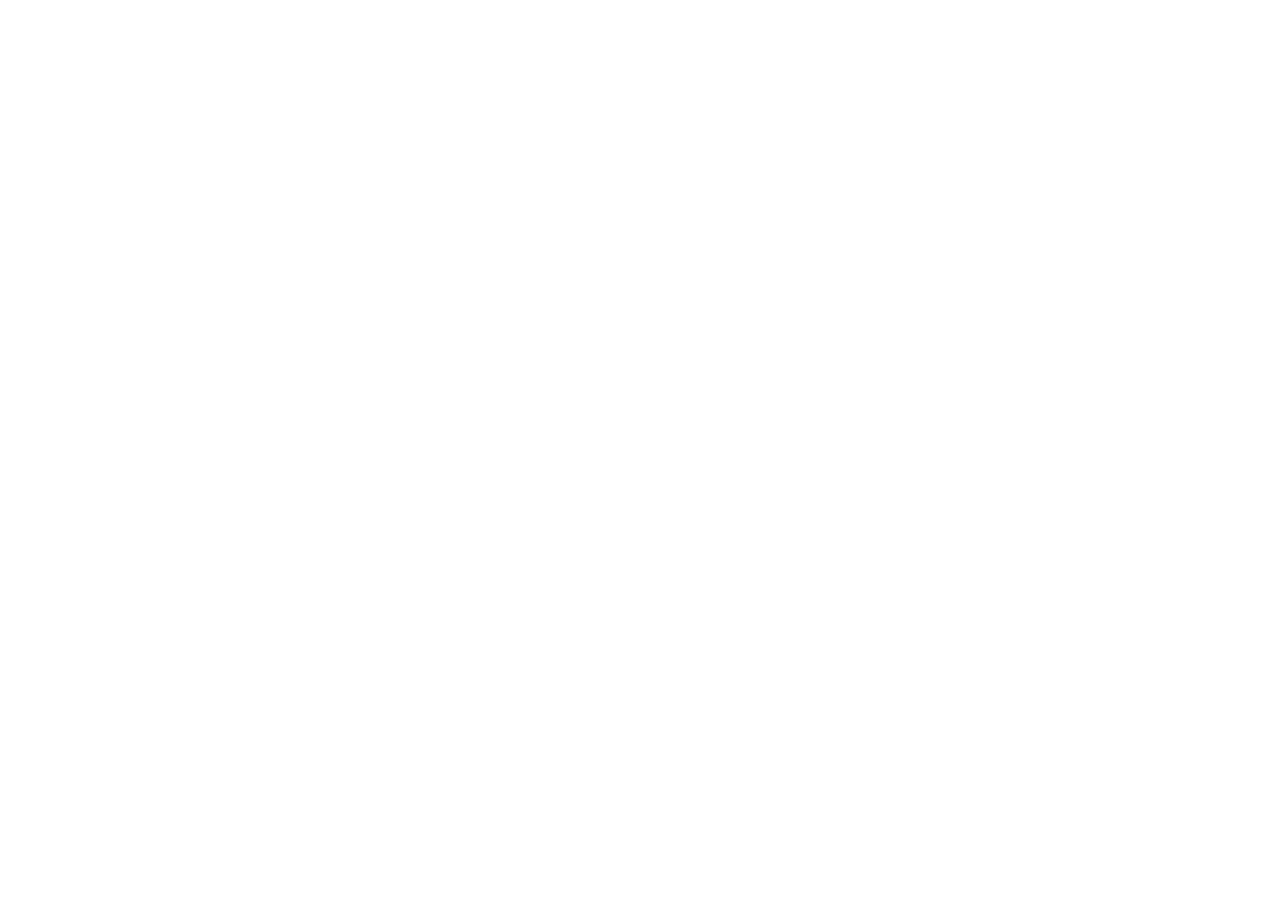
==== index.html @ d6299dec "Practice" ====
<!DOCTYPE html>
<html lang="en">
<head>
    <meta charset="UTF-8">
    <meta name="viewport" content="width=device-width, initial-scale=1.0">
    <title>Document</title>
</head>
<body>
    <script>
        function addNum(array, num){
            return array.map((value, index) => value + num);
            
        }
        console.log(addNum([1,2,3],3));

    </script>
</body>
</html>
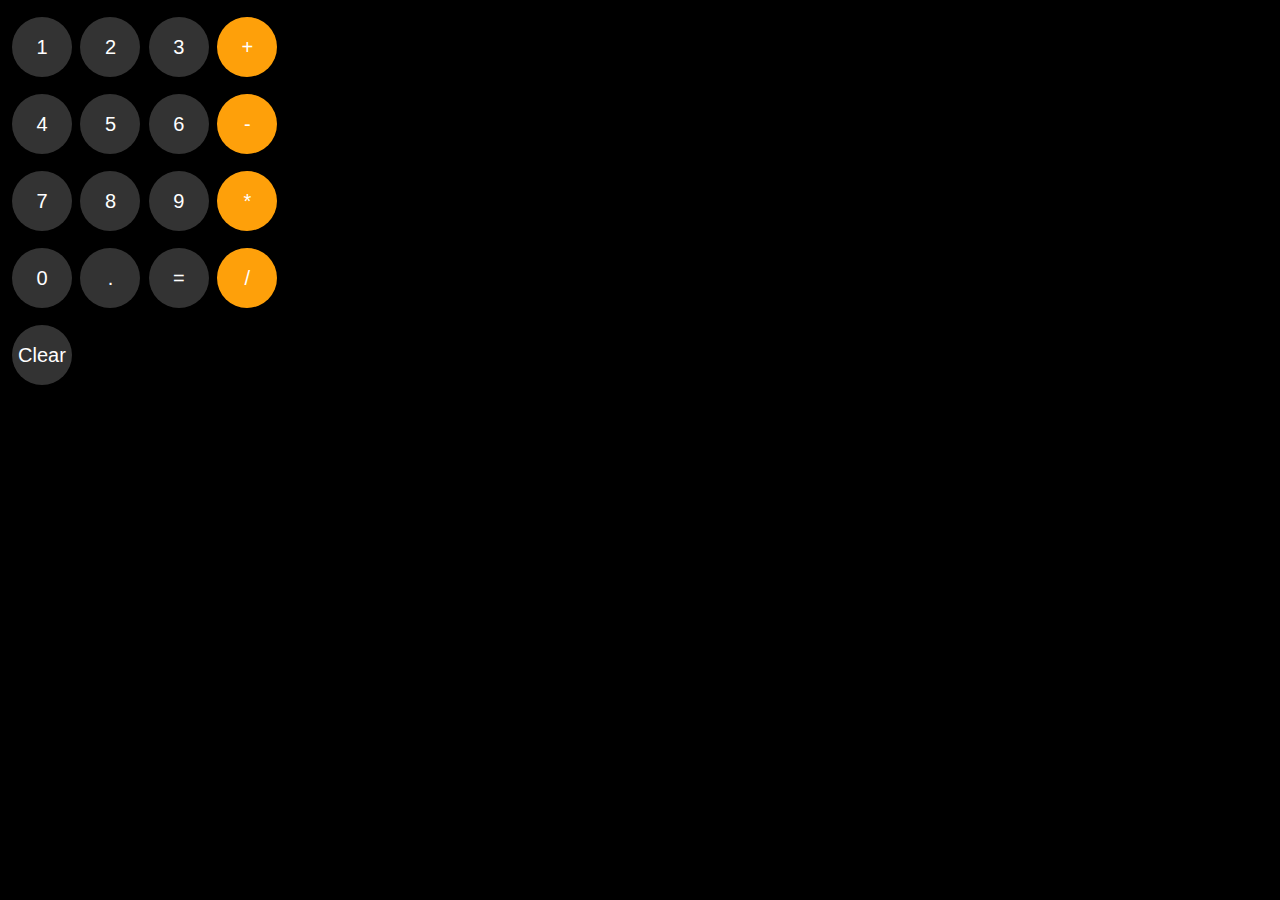
==== commit 76ef4924: "Calculator Practice" ====
--- a/index.html
+++ b/index.html
@@ -1,18 +1,95 @@
 <!DOCTYPE html>
-<html lang="en">
-<head>
-    <meta charset="UTF-8">
-    <meta name="viewport" content="width=device-width, initial-scale=1.0">
-    <title>Document</title>
-</head>
-<body>
-    <script>
-        function addNum(array, num){
-            return array.map((value, index) => value + num);
-            
-        }
-        console.log(addNum([1,2,3],3));
+<html>
+  <head></head>
+  <link rel="stylesheet" href="style.css">
+  <body>
+    <p class="js-calculation perfect"></p>
 
+    <p>
+      <button class="numbers" onclick="
+        updateCalculation('1');
+      ">1</button>
+
+      <button class="numbers" onclick="
+        updateCalculation('2');
+      ">2</button>
+
+      <button class="numbers" onclick="
+        updateCalculation('3');
+      ">3</button>
+
+      <button class="symbol" onclick="
+        updateCalculation(' + ');
+      ">+</button>
+    </p>
+
+    <p>
+      <button class="numbers" onclick="
+        updateCalculation('4');
+      ">4</button>
+
+      <button class="numbers" onclick="
+        updateCalculation('5');
+      ">5</button>
+
+      <button class="numbers" onclick="
+        updateCalculation('6');
+      ">6</button>
+
+      <button class="symbol" onclick="
+        updateCalculation(' - ');
+      ">-</button>
+    </p>
+
+    <p>
+      <button class="numbers" onclick="
+        updateCalculation('7');
+      ">7</button>
+
+      <button class="numbers" onclick="
+        updateCalculation('8');
+      ">8</button>
+
+      <button class="numbers" onclick="
+        updateCalculation('9');
+      ">9</button>
+
+      <button class="symbol" onclick="
+        updateCalculation(' * ');
+      ">*</button>
+    </p>
+
+    <p>
+      <button class="numbers" onclick="
+        updateCalculation('0');
+      ">0</button>
+
+      <button class="numbers" onclick="
+        updateCalculation('.');
+      ">.</button>
+
+      <button class="numbers" onclick="
+        calculation = eval(calculation);
+        displayCalculation();
+
+        localStorage.setItem('calculation', calculation);
+      ">=</button>
+
+      <button class="symbol" onclick="
+        updateCalculation(' / ');
+      ">/</button>
+    </p>
+
+    <p>
+      <button class="numbers" onclick="
+        calculation = '';
+        displayCalculation();
+
+        localStorage.setItem('calculation', calculation);
+      ">Clear</button>
+    </p>
+
+    <script src="java.js">
     </script>
-</body>
+  </body>
 </html>--- a/style.css
+++ b/style.css
@@ -0,0 +1,35 @@
+body {
+  background-color: black;
+  font-family: Arial;
+}
+.numbers {
+  background-color: rgb(51, 51, 51);
+  color: white;
+  padding: 5px;
+  border: none;
+  height: 60px;
+  width: 60px;
+  font-size: 20px;
+  border-radius: 35px;
+  margin-top: 1px;
+  margin-left: 4px;
+}
+.symbol {
+  background-color: rgb(254, 160, 10);
+  color: white;
+  padding: 5px;
+  border: none;
+  height: 60px;
+  width: 60px;
+  font-size: 20px;
+  border-radius: 35px;
+  margin-top: 1px;
+  margin-left: 4px;
+}
+.perfect {
+  color: white;
+  font-size: 50px;
+  margin-top: 1px;
+  margin-bottom: 0px;
+  margin-left: 10px;
+}